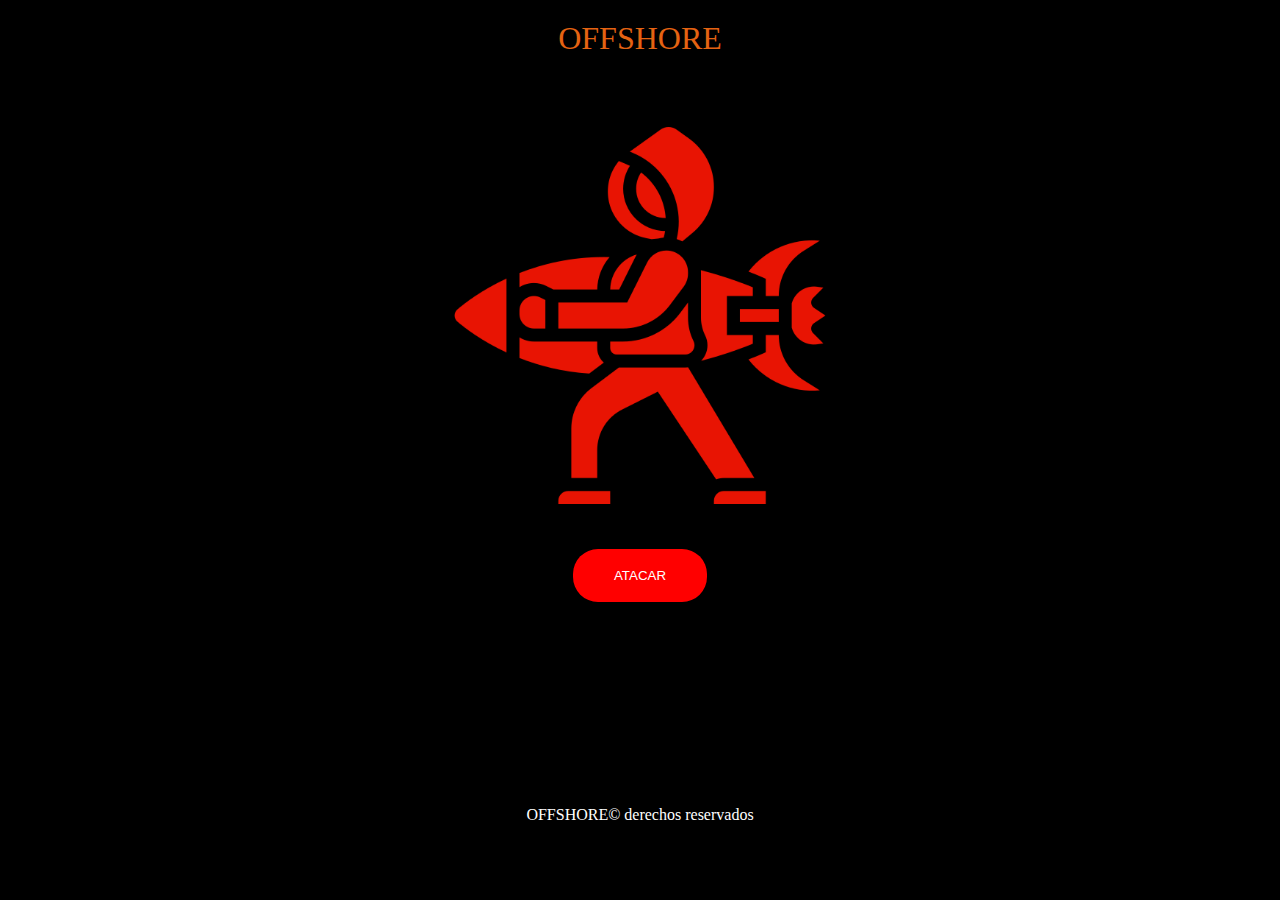
==== index.html @ 644ea143 "index" ====
<!DOCTYPE html>
<html>

<head>
    <link rel="stylesheet" href="assets/styles.css">
</head>

<body>

   <header>
       OFFSHORE
   </header>

    <main>
        <div id="image">
            <img id="ataque" src="assets/img/ddos.png" alt="Ataque" >
        </div>

        <div id="button">
            <a href="pag2.html" ><button> 
                ATACAR
            </button>
        </a>
        </div>
    </main>

    <footer>
        OFFSHORE© derechos reservados
    </footer>
</body>

</html>
---- assets/styles.css ----
* {
    background-color: black;
  }

  body {
      height: 100vh;
      margin: 0 auto;
    width: 80%;
  }

  p{
      color: white;
  }

  header{
      color: #E56312;
      text-align: center;
      padding:2%;
      height: 5%;
      font-size: 2em;
  }

  main{
      height: 80%;
  }

#image{
    text-align: center;
    padding: 4%;
}

#image2{
    text-align: center;
    padding: 4%;
    opacity: 30%;
}

#ataque {
    width: 40%;
}

#button {
    width: 100%;
    text-align: center;
    
}
button{
    background-color: red;
    color: white;
    height: 4em;
    width: 10em;
    border-radius: 25px;
    border: none;
}

  footer {
      font-size: 1em; 
      color: white;
      text-align: center;
      height: 10%;
  }
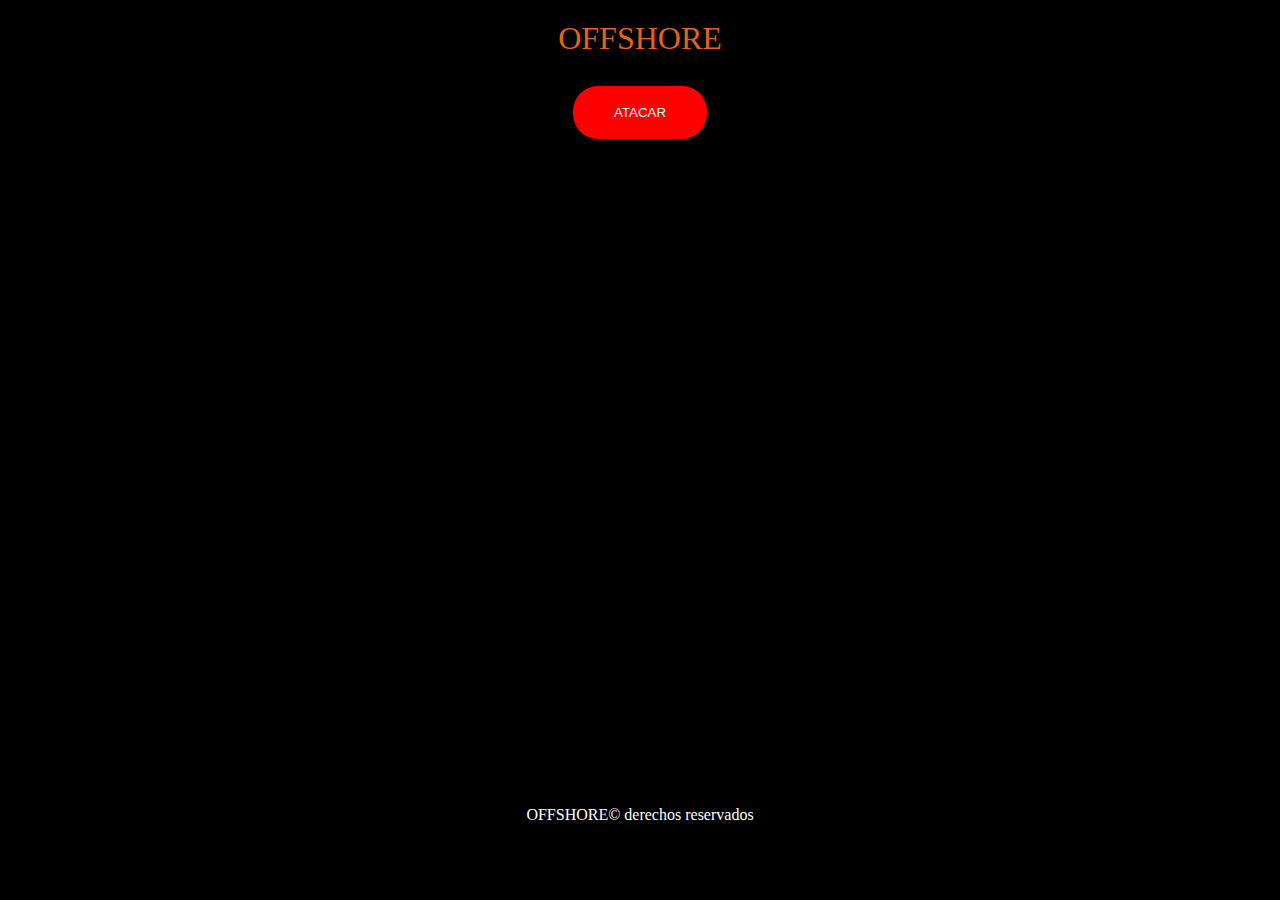
==== commit 06cb1aff: "cambios" ====
--- a/index.html
+++ b/index.html
@@ -12,16 +12,23 @@
    </header>
 
     <main>
-        <div id="image">
-            <img id="ataque" src="assets/img/ddos.png" alt="Ataque" >
-        </div>
+
+    <div id="atacar">
+       
 
         <div id="button">
-            <a href="pag2.html" ><button> 
+            <button onclick="Atacar()"> 
                 ATACAR
             </button>
-        </a>
         </div>
+    </div>
+
+    <div id="atacado" class="noShow">
+            <div id="button">
+                    <p id="random"> </p>
+                 </div>
+    </div>
+
     </main>
 
     <footer>
@@ -29,4 +36,6 @@
     </footer>
 </body>
 
+<script type="text/javascript" src="assets/javascript.js"></script>
+
 </html>--- a/assets/styles.css
+++ b/assets/styles.css
@@ -23,6 +23,10 @@
   main{
       height: 80%;
   }
+
+.noShow{
+    display: none
+}
 
 #image{
     text-align: center;
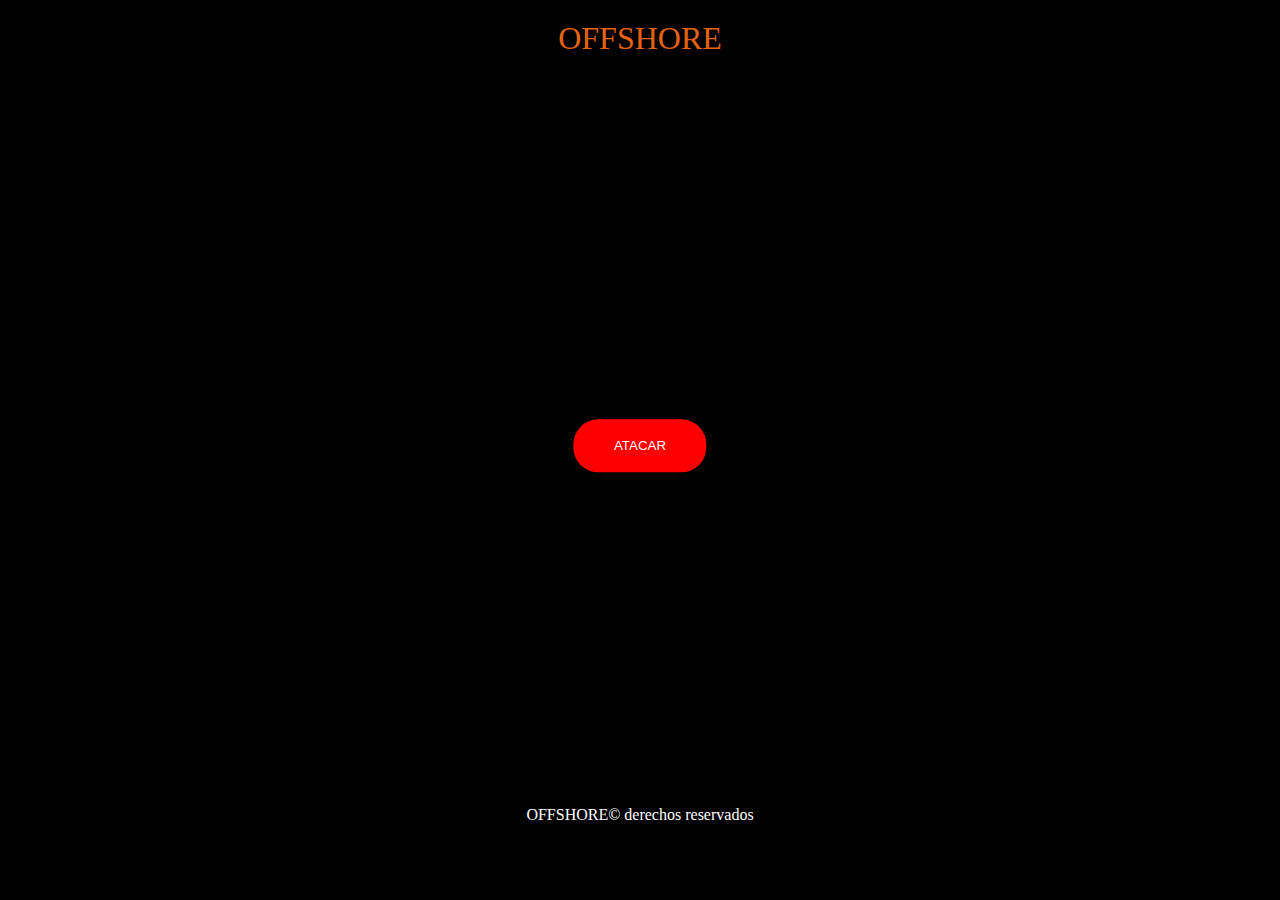
==== commit ceef6119: "loader" ====
--- a/index.html
+++ b/index.html
@@ -17,12 +17,25 @@
        
 
         <div id="button">
-            <button onclick="Atacar()"> 
+            <button onclick="Loader()"> 
                 ATACAR
             </button>
         </div>
     </div>
 
+    <div id="loader" class="noShow">
+			<span>A</span>
+			<span>T</span>
+			<span>A</span>
+			<span>C</span>
+			<span>A</span>
+			<span>N</span>
+            <span>D</span>
+            <span>O</span>
+			
+
+        </div>
+        
     <div id="atacado" class="noShow">
             <div id="button">
                     <p id="random"> </p>
--- a/assets/styles.css
+++ b/assets/styles.css
@@ -22,6 +22,7 @@
 
   main{
       height: 80%;
+      text-align: center;
   }
 
 .noShow{
@@ -43,10 +44,16 @@
     width: 40%;
 }
 
+#atacar{
+    position: relative;
+    height: 80vh;
+}
+
 #button {
-    width: 100%;
-    text-align: center;
-    
+    position: absolute;
+    top: 50%;
+    left: 50%;
+    transform: translateY(-50%) translateX(-50%);
 }
 button{
     background-color: red;
@@ -62,4 +69,74 @@
       color: white;
       text-align: center;
       height: 10%;
+  }
+
+  .loader{
+	-webkit-perspective:700px;
+	perspective: 700px;
+}
+
+.loader>span{
+	font-size: 130px;
+	font-family: "franklin gothic medium",sans-serif;
+	display: inline-block;
+	animation:flip 2.6s infinite linear;
+	transform-origin:0 70%;
+	transform-style:preserve-3d;
+	-webkit-transform-style:preserve-3d;
+}
+
+@keyframes flip{
+	35%{
+		transform: rotateX(360deg);
+	}
+	100%{
+		transform: rotatex(360deg);
+	}
+}
+
+
+.loader>span:nth-child(even){
+	color:red;
+}
+
+.loader>span:nth-child(odd){
+	color:red;
+}
+
+.loader>span:nth-child(2){
+	animation-delay: 0.3s;
+}
+
+.loader>span:nth-child(3){
+	animation-delay: 0.6s;
+}
+
+.loader>span:nth-child(4){
+	animation-delay: 0.9s;
+}
+
+.loader>span:nth-child(5){
+	animation-delay: 1.2s;
+}
+
+.loader>span:nth-child(6){
+	animation-delay: 1.5s
+}
+
+.loader>span:nth-child(7){
+	animation-delay: 1.8s
+}
+
+  @media only screen and (min-width: 768px) and (orientation: portrait){
+    button{
+        font-size: 5em;
+        background-color:green;
+    }
+    header{
+        font-size: 6em;
+    }
+    #random{
+        font-size: 4em;
+    }
   }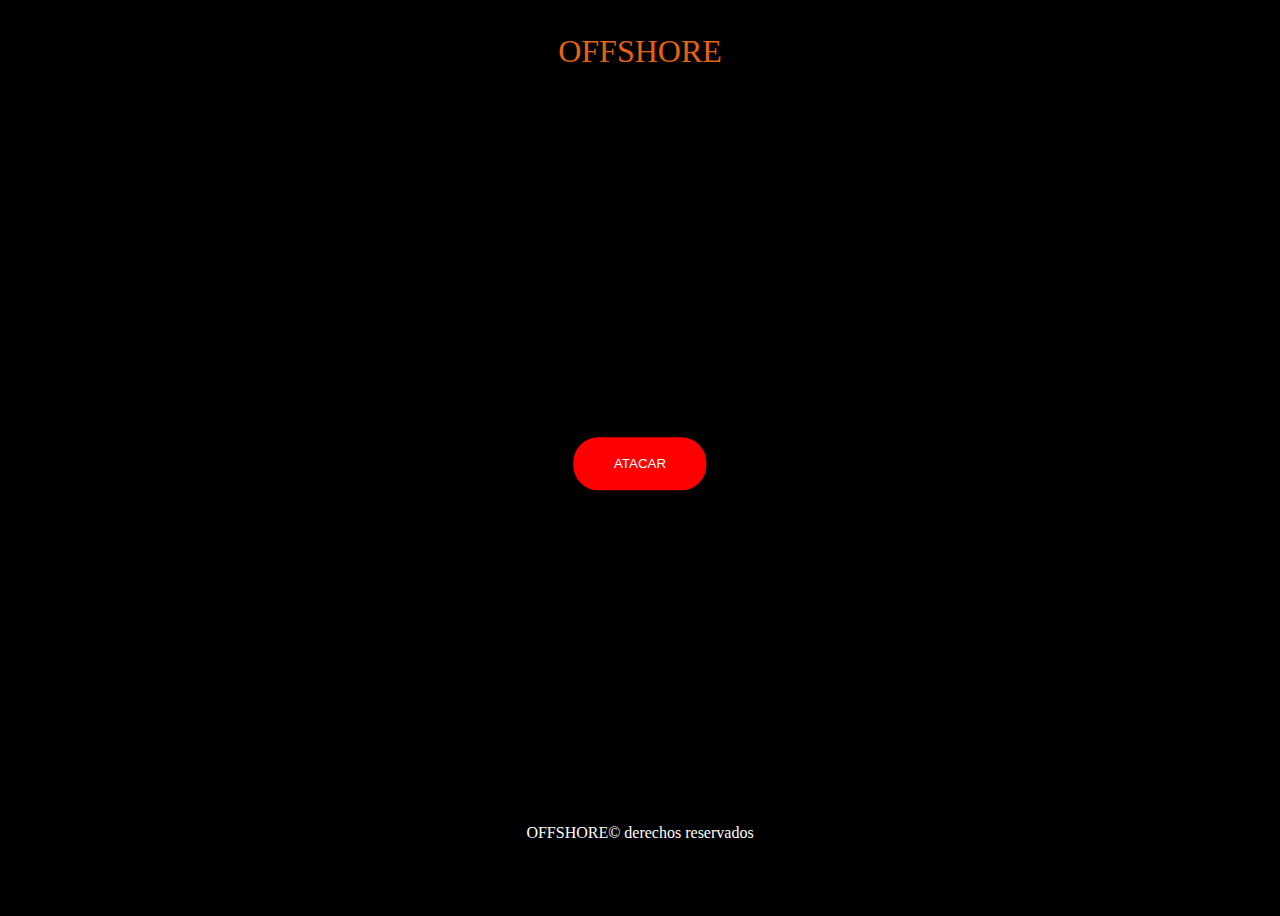
==== commit 8a4f1045: "done" ====
--- a/index.html
+++ b/index.html
@@ -5,7 +5,7 @@
     <link rel="stylesheet" href="assets/styles.css">
 </head>
 
-<body>
+<body id="body">
 
    <header>
        OFFSHORE
@@ -23,18 +23,13 @@
         </div>
     </div>
 
-    <div id="loader" class="noShow">
-			<span>A</span>
-			<span>T</span>
-			<span>A</span>
-			<span>C</span>
-			<span>A</span>
-			<span>N</span>
-            <span>D</span>
-            <span>O</span>
-			
-
-        </div>
+ 
+    <div id="loader2">
+        <p id="1" class="noShow">Revisando archivos del oponente...</p>
+        <p id="2" class="noShow">Hablando con el juez...</p>
+        <p id="3" class="noShow">Mostrando la evidencia...</p>
+        <p id="4" class="noShow">Llegando a una resolución...</p>
+    </div>
         
     <div id="atacado" class="noShow">
             <div id="button">
--- a/assets/styles.css
+++ b/assets/styles.css
@@ -1,11 +1,6 @@
-* {
-    background-color: black;
-  }
-
-  body {
+  #body {
       height: 100vh;
-      margin: 0 auto;
-    width: 80%;
+      background-color: black;
   }
 
   p{
@@ -71,72 +66,31 @@
       height: 10%;
   }
 
-  .loader{
-	-webkit-perspective:700px;
-	perspective: 700px;
+.fondocambiante{
+    -webkit-animation: bgcolor 20s infinite;
+    animation: bgcolor 10s infinite;
+    -webkit-animation-direction: alternate;
+    animation-direction: alternate;
 }
 
-.loader>span{
-	font-size: 130px;
-	font-family: "franklin gothic medium",sans-serif;
-	display: inline-block;
-	animation:flip 2.6s infinite linear;
-	transform-origin:0 70%;
-	transform-style:preserve-3d;
-	-webkit-transform-style:preserve-3d;
-}
+  @keyframes bgcolor {
+    0% {
+        background-color: black
+    }
 
-@keyframes flip{
-	35%{
-		transform: rotateX(360deg);
-	}
-	100%{
-		transform: rotatex(360deg);
-	}
-}
+    30% {
+        background-color: red
+    }
 
+    60% {
+        background-color: black
+    }
 
-.loader>span:nth-child(even){
-	color:red;
-}
+    90% {
+        background-color: red
+    }
 
-.loader>span:nth-child(odd){
-	color:red;
-}
-
-.loader>span:nth-child(2){
-	animation-delay: 0.3s;
-}
-
-.loader>span:nth-child(3){
-	animation-delay: 0.6s;
-}
-
-.loader>span:nth-child(4){
-	animation-delay: 0.9s;
-}
-
-.loader>span:nth-child(5){
-	animation-delay: 1.2s;
-}
-
-.loader>span:nth-child(6){
-	animation-delay: 1.5s
-}
-
-.loader>span:nth-child(7){
-	animation-delay: 1.8s
-}
-
-  @media only screen and (min-width: 768px) and (orientation: portrait){
-    button{
-        font-size: 5em;
-        background-color:green;
+    100% {
+        background-color: black
     }
-    header{
-        font-size: 6em;
-    }
-    #random{
-        font-size: 4em;
-    }
-  }+}